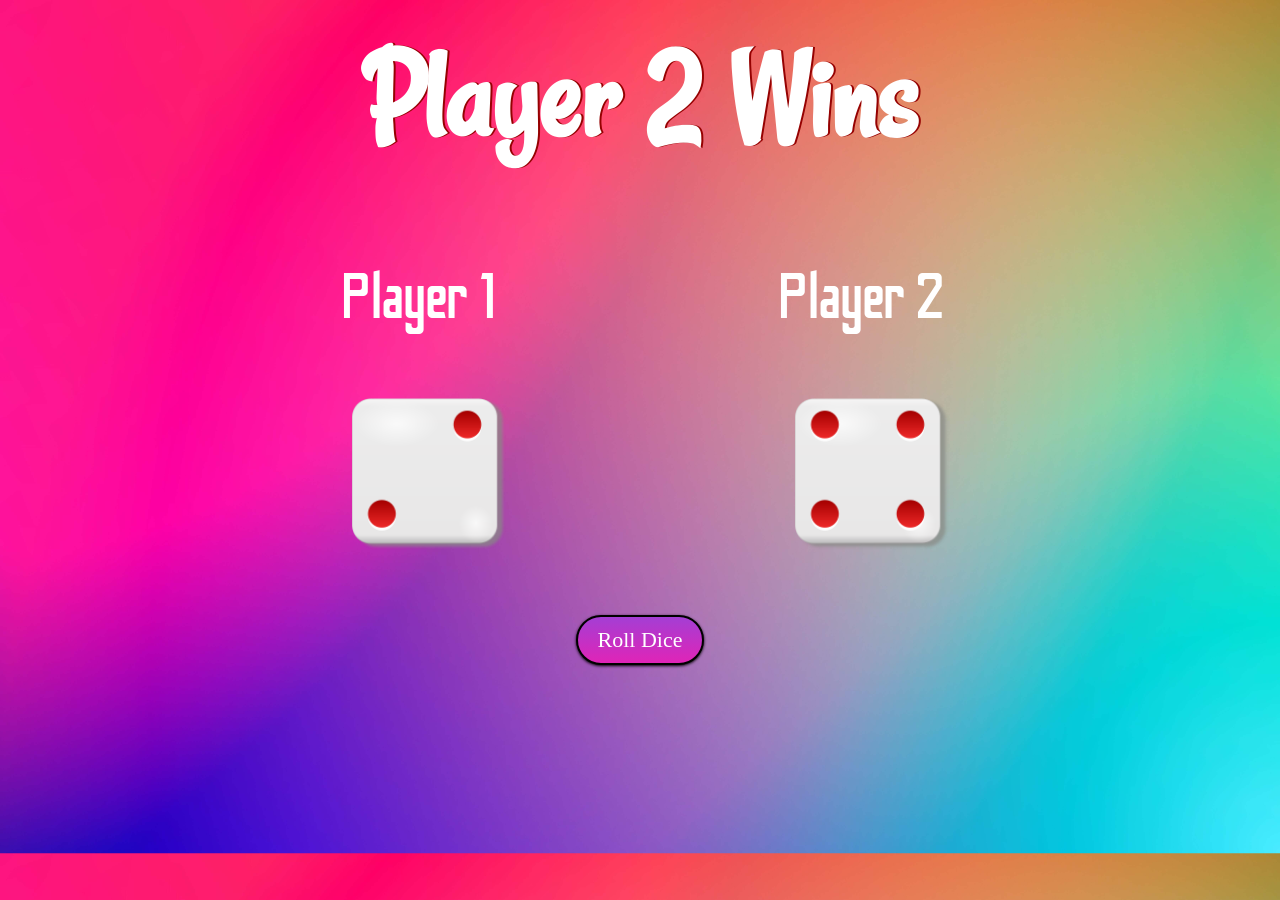
==== index.html @ 99522fe2 "Rename index.html.html to index.html" ====
<!DOCTYPE html>
<html lang="en" dir="ltr">
  <head>
    <meta charset="utf-8">
    <title>Dicee</title>
    <link rel="stylesheet" href="styles.css">
    <link rel="preconnect" href="https://fonts.googleapis.com">
    <link rel="preconnect" href="https://fonts.gstatic.com" crossorigin>
    <link href="https://fonts.googleapis.com/css2?family=Odibee+Sans&display=swap" rel="stylesheet">
    <link href="https://fonts.googleapis.com/css2?family=Rancho&display=swap" rel="stylesheet">
    <link href="https://fonts.googleapis.com/css?family=Indie+Flower|Lobster" rel="stylesheet">
  </head>
  <body>

    <div class="container">
      <h1>Refresh Me</h1>

    <div class="row">
        <div class="dice">
          <p>Player 1</p>
          <img class="img1" src="images/dice6.png">
        </div>
        <div class="dice">
          <p>Player 2</p>
          <img class="img2" src="images/dice6.png">
        </div>
    </div>


  </body>
  <script src="index.js" charset="utf-8"></script>
  <footer>
    <button class = "btn" onClick="window.location.href=window.location.href">Roll Dice</button>
  </footer>
</html>
---- styles.css ----
.container {
  width: 70%;
  margin: auto;
  text-align: center;
}
.row{
  display: flex;
  text-align: center;
}
body {
  background-image: url("images/DiceBackground.jpg");
  background-size: cover;
}

h1 {
  margin: 20px;
  font-family: 'Rancho', cursive;
  text-shadow: 2px 0 #950101;
  font-size: 8rem;
  color: white;
}

p {
  font-size: 4rem;
  color: white;
  font-family: 'Odibee Sans', cursive;
}

img {
  width: 35%;
  padding-left: 20px;
}

footer {
  margin-top: 5%;
  color: white;
  font-size: 55px;
  text-align: center;
  font-family: 'Rancho', cursive;
}

.btn {
  background: #a43ed4;
  background-image: -webkit-linear-gradient(top, #a43ed4, #e024b7);
  background-image: -moz-linear-gradient(top, #a43ed4, #e024b7);
  background-image: -ms-linear-gradient(top, #a43ed4, #e024b7);
  background-image: -o-linear-gradient(top, #a43ed4, #e024b7);
  background-image: linear-gradient(to bottom, #a43ed4, #e024b7);
  -webkit-border-radius: 60;
  -moz-border-radius: 60;
  border-radius: 60px;
  -webkit-box-shadow: 0 1px 3px #000000;
  -moz-box-shadow: 0 1px 3px #000000;
  box-shadow: 0 1px 3px #000000;
  font-family: Georgia;
  color: #ffffff;
  font-size: 22px;
  padding: 10px 20px 10px 20px;
  border: solid #000000 2px;
  text-decoration: none;
}

.btn:hover {
  background: #30d96e;
  background-image: -webkit-linear-gradient(top, #30d96e, #cde854);
  background-image: -moz-linear-gradient(top, #30d96e, #cde854);
  background-image: -ms-linear-gradient(top, #30d96e, #cde854);
  background-image: -o-linear-gradient(top, #30d96e, #cde854);
  background-image: linear-gradient(to bottom, #30d96e, #cde854);
  text-decoration: none;
}
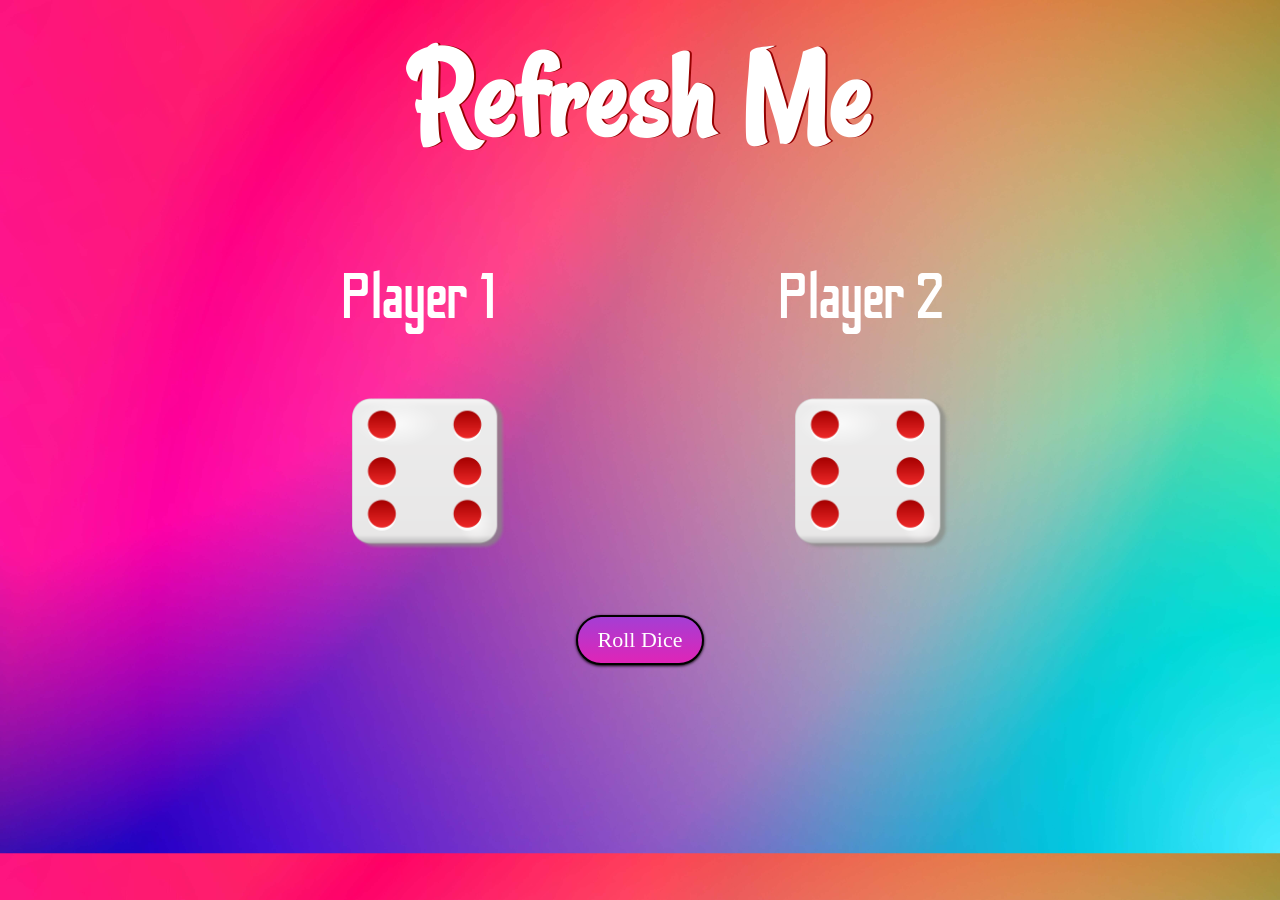
==== commit d14b3c06: "Add files via upload" ====
--- a/index.html
+++ b/index.html
@@ -30,6 +30,7 @@
   </body>
   <script src="index.js" charset="utf-8"></script>
   <footer>
-    <button class = "btn" onClick="window.location.href=window.location.href">Roll Dice</button>
+    <button type = "button" class = "btn" onclick="playGame()">Roll Dice</button>
+
   </footer>
 </html>
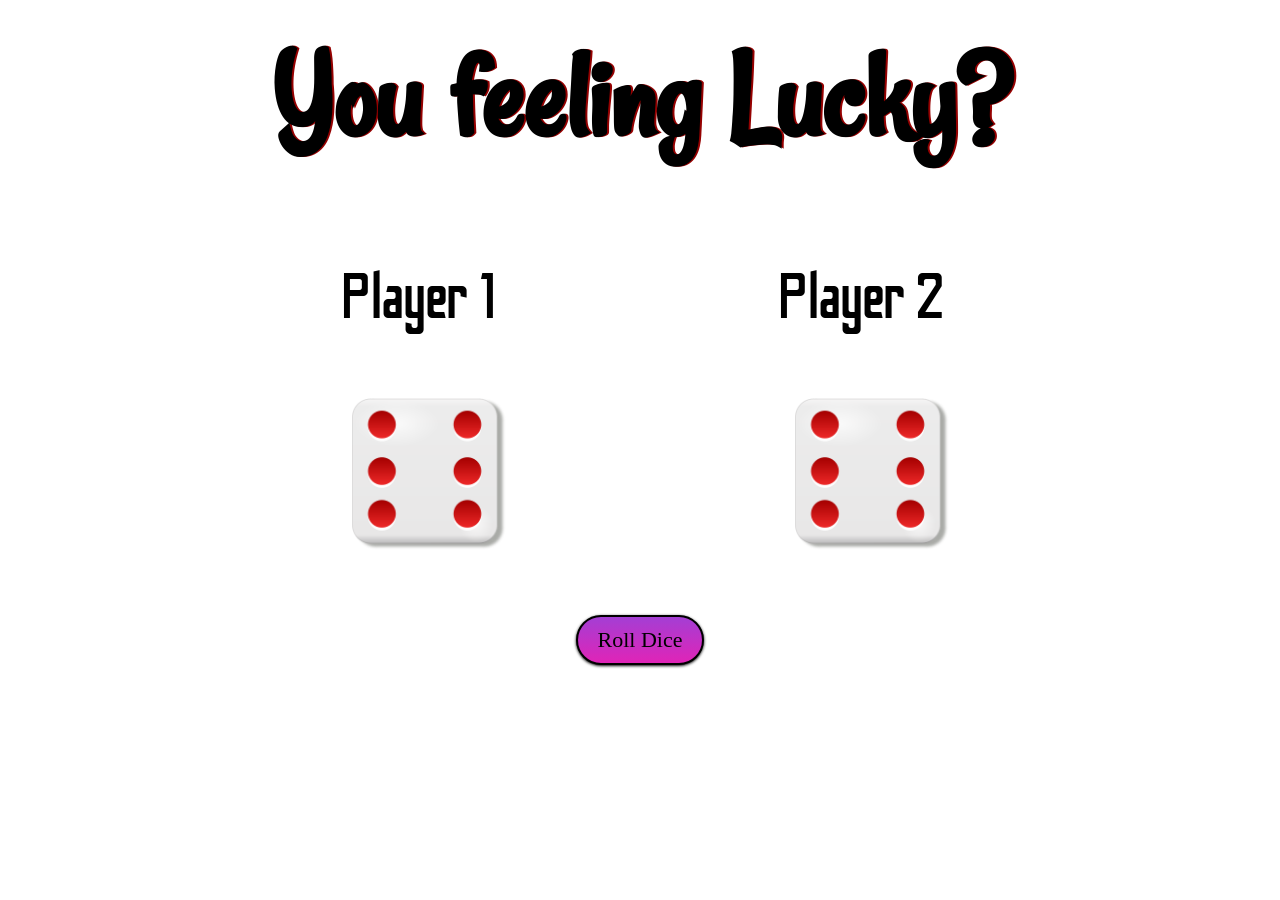
==== commit 728c0b24: "Add files via upload" ====
--- a/index.html
+++ b/index.html
@@ -13,7 +13,7 @@
   <body>
 
     <div class="container">
-      <h1>Refresh Me</h1>
+      <h1>You feeling Lucky?</h1>
 
     <div class="row">
         <div class="dice">
@@ -31,6 +31,5 @@
   <script src="index.js" charset="utf-8"></script>
   <footer>
     <button type = "button" class = "btn" onclick="playGame()">Roll Dice</button>
-
   </footer>
 </html>
--- a/styles.css
+++ b/styles.css
@@ -8,7 +8,7 @@
   text-align: center;
 }
 body {
-  background-image: url("images/DiceBackground.jpg");
+  background-image: url("images/Dicebackground.jpg");
   background-size: cover;
 }
 
@@ -17,12 +17,12 @@
   font-family: 'Rancho', cursive;
   text-shadow: 2px 0 #950101;
   font-size: 8rem;
-  color: white;
+  color: black;
 }
 
 p {
   font-size: 4rem;
-  color: white;
+  color: black;
   font-family: 'Odibee Sans', cursive;
 }
 
@@ -33,7 +33,7 @@
 
 footer {
   margin-top: 5%;
-  color: white;
+  color: black;
   font-size: 55px;
   text-align: center;
   font-family: 'Rancho', cursive;
@@ -53,7 +53,7 @@
   -moz-box-shadow: 0 1px 3px #000000;
   box-shadow: 0 1px 3px #000000;
   font-family: Georgia;
-  color: #ffffff;
+  color: black;
   font-size: 22px;
   padding: 10px 20px 10px 20px;
   border: solid #000000 2px;
